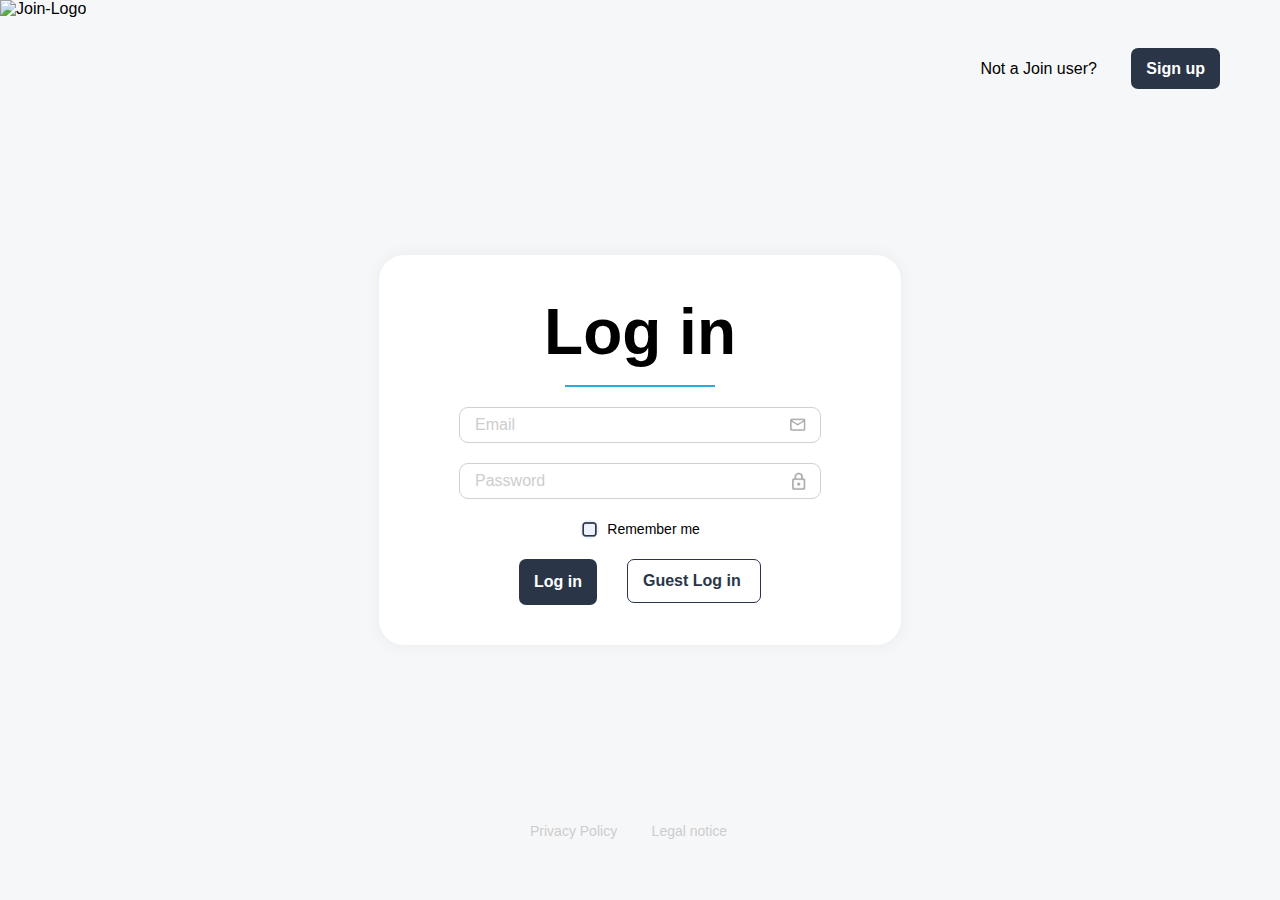
==== index.html @ 8a465587 "correct checkbox-images" ====
<!DOCTYPE html>
<html lang="en">
<head>
    <meta charset="UTF-8">
    <meta name="viewport" content="width=device-width, initial-scale=1.0">
    <title>Log in</title>
    <link rel="stylesheet" href="./styles/style.css">
    <link rel="stylesheet" href="./styles/index.css">
    <script src="./js/register.js" defer></script>
    <script src="./js/index.js" defer></script>
</head>
<body>
    <img class="posAbsolute logoSlideIn" src="./img/joinLogoBig.png" alt="Join-Logo">
    <section class="posAbsolute right0 padTop60 padRight60 opacity0to1">
        <span class="fontSize16 padRight30">Not a Join user?</span>
        <a href="./register.html" class="cursorPointer darkBtn fontBold fontSize16 noDecoration">Sign up</a>
    </section>
    <section class="overDivFormLogIn opacity0to1">
        <form class="formLogIn dFlex directionColumn alignCenter">
            <h1>
                Log in
            </h1>
            <div class="blueLine"></div>
            <div class="posRelative">
                <input placeholder="Email" id="logInEmail" class="cursorPointer marBot20 fontSize16 logInInputBorder" type="email" required>
                <img onclick="focusOn('logInEmail')" class="posAbsolute logInInputPicture height13 right15 top11 cursorPointer" src="./img/logInMail.png" alt="E-Mail-picture">
            </div>
            <div class="posRelative">
                <input placeholder="Password" id="logInPassword" oninput="logInShowEyeOrLock()" onfocusout="logInShowLock()" class="cursorPointer marBot20 fontSize16 logInInputBorder" type="password" required>
                <img id="logInLock" onclick="focusOn('logInPassword')" class="posAbsolute logInInputPicture height18 right15 top9 cursorPointer" src="./img/logInLock.png" alt="Password-picture">
                <img id="logInVisibilityOnOrOff" onclick="logInVisibilityOnOff()" class="posAbsolute right15 height15 top11 d-none cursorPointer" src="./img/logInVisibilityOff.png" alt="visibility-off-picture">
            </div>
            <div class="marBot20 fontSize14 dFlex alignCenter">
                <img onclick="changeCheckbox('logInCheckbox')" id="logInCheckbox" class="registerCheckbox cursorPointer" src="./img/checkboxNotChecked.png" alt="checkbox">
                <!-- <img id="logInCheckedCheckbox" class="registerCheckedCheckbox d-none" src="./img/registerCheckedCheckbox.png" alt="checked checkbox"> -->
                <!-- <input id="logInRememberMe" class="cursorPointer" type="checkbox"> -->
                <span for="logInRememberMe" class="padLeft8">Remember me</span>
            </div>
            <div class="dFlex">
                <button class="cursorPointer darkBtn fontBold fontSize16">Log in</button>
                <div class="overDivGuestLogInBtn marLeft30">
                    <div class="cursorPointer fontDarkBlue fontBold fontSize16 transparentBtn">Guest Log in</div>
                </div>
            </div>
        </form>
    </section>
    <section class="posAbsolute bot60LeftCenter opacity0to1">
        <a class="fontSize14 noDecoration fontLightGrey hoverFontLightBlue hoverFontBold padRight30" href="#">Privacy Policy</a>
        <a class="fontSize14 noDecoration fontLightGrey hoverFontLightBlue hoverFontBold" href="#">Legal notice</a>
    </section>
</body>
</html>
---- styles/style.css ----
body {
    font-family: "inter", sans-serif;
    margin: 0;
}

.cursorPointer {
    cursor: pointer;
}

.posAbsolute {
    position: absolute;
}

.posRelative {
    position: relative;
}

/* ---------- DISPLAY ---------- */

.d-none {
    display: none;
}

.dFlex {
    display: flex;
}

.directionColumn {
    flex-direction: column;
}

.alignCenter {
    align-items: center;
}

.justCenter {
    justify-content: center;
}

.justBetween {
    justify-content: space-between;
}

/* ---------- FONTS ---------- */

.fontLightGrey {
    color: #CDCDCD;
}

.fontDarkBlue {
    color: #2A3647;
}

.fontLightBlue {
    color: #29ABE2;
}

.hoverFontLightBlue:hover {
    color: #29ABE2;
}   

.fontBold {
    font-weight: bold;
}

.hoverFontBold:hover {
    font-weight: bold;
}

.noDecoration {
    text-decoration: none;
}

/* ---------- BUTTONS ---------- */

.darkBtn {
    background-color: #2A3647;
    color: white;
    padding: 12px 15px 12px 15px;
    border: none;
    border-radius: 7px;
    transition: all 225ms ease-in-out;
}

.darkBtn:hover {
    background-color: #29ABE2;
    box-shadow: 0px 4px 4px 0px #00000040;
}

.transparentBtn {
    padding: 12px 15px 12px 15px;
    border: 1px solid #2A3647;
    border-radius: 7px;
    transition: all 225ms ease-in-out;
}

.transparentBtn:hover {
    box-shadow: 0px 4px 4px 0px #00000040;
    border: 2px solid #29ABE2;
    color: #29ABE2;
}
---- styles/index.css ----
body {
    background-color: #F6F7F8;
}

h1 {
    font-size: 64px;
    margin: 16px;
    margin-top: 0;
}

/* ---------- HEIGHT AND WIDTH ---------- */

.height13 {
    height: 13px;
}

.height15 {
    height: 15px;
}

.height18 {
    height: 18px;
}

/* ---------- PADDING AND MARGIN ---------- */

.padTop60 {
    padding-top: 60px;
}

.padRight30 {
    padding-right: 30px;
}

.padRight60 {
    padding-right: 60px;
}

.padLeft8 {
    padding-left: 8px;
}

.marBot20 {
    margin-bottom: 20px;
}

.marLeft23 {
    margin-left: 23px;
}

.marLeft30{
    margin-left: 30px;
}

/* ---------- FONTS ---------- */

.fontSize14 {
    font-size: 14px;
}

.fontSize16 {
    font-size: 16px;
}

.hoverBlueUnderline:hover {
    text-decoration: underline;
    text-decoration-color: #29ABE2;
}

/* ---------- OTHERS ---------- */

.registerCheckbox {
    height: 20px;
}

.parentRegisterArrowBack {
    position: absolute;
    left: 50px;
    top: 60px;
    height: 20px;
    padding: 6px;
    transition: all 125ms ease-in-out;
}

.parentRegisterArrowBack:hover {
    padding: 5px;
    background-color: #f4f4f4;
    border-radius: 100%;
}

.registerArrowBack {
    height: 18px;
    transition: all 125ms ease-in-out;
}

.registerArrowBack:hover {
    height: 20px;
}

.overDivGuestLogInBtn {
    width: 134px;
    height: 46px;
}

.registerJoinLogo {
    width: 100px;
    left: 60px;
    top: 60px;
}

.overDivFormLogIn {
    width: 100%;
    height: 100vh;
    display: flex;
    justify-content: center;
    align-items: center;
    position: absolute;
    z-index: -1;
}

.formLogIn {
    box-shadow: 0px 0px 14px 3px #0000000A;
    background-color: white;
    padding: 40px 80px;
    border-radius: 25px;
}

.blueLine {
    width: 150px;
    height: 2px;
    background-color: #29ABE2;
    margin-bottom: 20px;
}

.bot60LeftCenter {
    bottom: 60px;
    left: calc(50vw - 110px);
}

.logInInputBorder {
    border-radius: 9px;
    border: 1px solid #D1D1D1;
    width: 330px;
    padding: 8px 15px;
    outline: none;
}

.logInInputBorder:focus {
    border: 1px solid #29ABE2;
}

.logInInputBorder::placeholder {
    color: #CDCDCD;
}

.pointerEventsNone {
    pointer-events: none;
}

.top9 {
    top: 9px;
}

.top11 {
    top: 11px;
}

.right0 {
    right: 0;
}

.right11 {
    right: 11px;
}

.right15 {
    right: 15px;
}

/* ---------- ANIMATIONS ---------- */

.opacity0to1 {
    animation-name: opacity0to1;
    animation-duration: 1.5s;
    animation-fill-mode: forwards;
}

.logoSlideIn {
    animation-name: logoSlideIn;
    animation-duration: 1s;
    animation-fill-mode: forwards;
}

@keyframes opacity0to1 {
    0% {
        opacity: 0;
    }
    25% {
        opacity: 0;
    }
    100% {
        opacity: 1;
    }
}

@keyframes logoSlideIn {
    0% {
        width: 274px;
        left: calc(50vw - 137px);
        top: calc(50vh - 167px);
    }
    25% {
        width: 274px;
        left: calc(50vw - 137px);
        top: calc(50vh - 167px);
    }
    100% {
        width: 100px;
        left: 60px;
        top: 60px;
    }
}
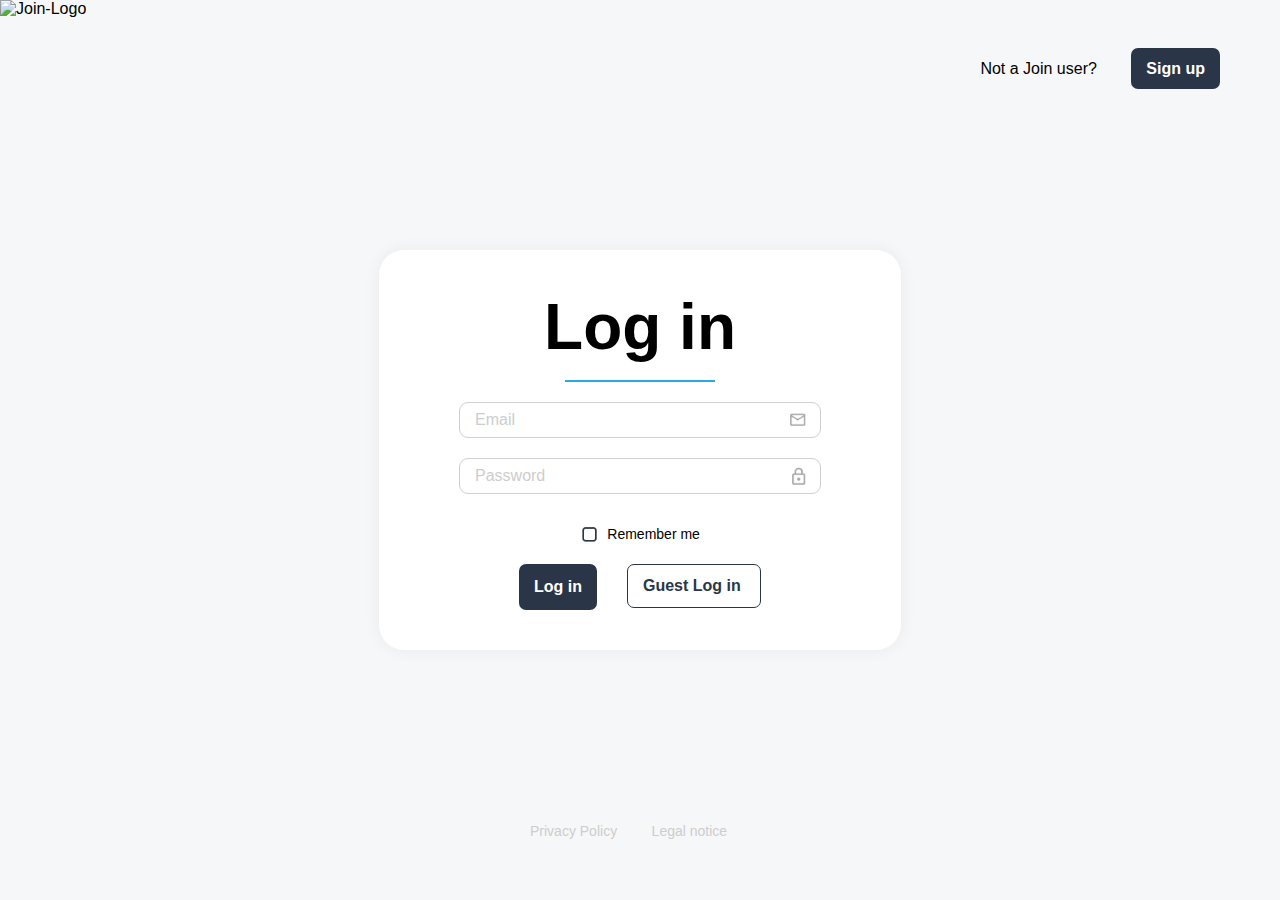
==== commit f7efd787: "Merge branch 'main' of https://github.com/KlaraK00/join-100" ====
--- a/index.html
+++ b/index.html
@@ -6,17 +6,20 @@
     <title>Log in</title>
     <link rel="stylesheet" href="./styles/style.css">
     <link rel="stylesheet" href="./styles/index.css">
+    <script src="./js/storageToken.js" defer></script>
+    <script src="./js/storage.js" defer></script>
     <script src="./js/register.js" defer></script>
     <script src="./js/index.js" defer></script>
+    <script src="js/header.js"></script>
 </head>
-<body>
+<body onload="initLogIn()">
     <img class="posAbsolute logoSlideIn" src="./img/joinLogoBig.png" alt="Join-Logo">
     <section class="posAbsolute right0 padTop60 padRight60 opacity0to1">
         <span class="fontSize16 padRight30">Not a Join user?</span>
         <a href="./register.html" class="cursorPointer darkBtn fontBold fontSize16 noDecoration">Sign up</a>
     </section>
     <section class="overDivFormLogIn opacity0to1">
-        <form class="formLogIn dFlex directionColumn alignCenter">
+        <form onsubmit="logIn(event)" class="formLogIn dFlex directionColumn alignCenter">
             <h1>
                 Log in
             </h1>
@@ -26,27 +29,26 @@
                 <img onclick="focusOn('logInEmail')" class="posAbsolute logInInputPicture height13 right15 top11 cursorPointer" src="./img/logInMail.png" alt="E-Mail-picture">
             </div>
             <div class="posRelative">
-                <input placeholder="Password" id="logInPassword" oninput="logInShowEyeOrLock()" onfocusout="logInShowLock()" class="cursorPointer marBot20 fontSize16 logInInputBorder" type="password" required>
+                <input placeholder="Password" id="logInPassword" oninput="showEyeOrLock('logInPassword', 'logInLock', 'logInVisibilityOnOrOff'), removeRedBorder('logInPassword'), removeDiv('logInFailed')" class="cursorPointer marBot20 fontSize16 logInInputBorder" type="password" required>
                 <img id="logInLock" onclick="focusOn('logInPassword')" class="posAbsolute logInInputPicture height18 right15 top9 cursorPointer" src="./img/logInLock.png" alt="Password-picture">
-                <img id="logInVisibilityOnOrOff" onclick="logInVisibilityOnOff()" class="posAbsolute right15 height15 top11 d-none cursorPointer" src="./img/logInVisibilityOff.png" alt="visibility-off-picture">
+                <img id="logInVisibilityOnOrOff" onclick="visibilityOnOff('logInVisibilityOnOrOff', 'logInLock', 'logInPassword')" class="posAbsolute right15 height15 top11 d-none cursorPointer" src="./img/logInVisibilityOff.png" alt="visibility-off-picture">
+                <div id="logInFailed" class="fontRed fontSize11 posAbsolute bot0 d-none">Wrong password Ups! Try again.</div>
             </div>
-            <div class="marBot20 fontSize14 dFlex alignCenter">
+            <div class="marBot20 fontSize14 dFlex alignCenter marTop10">
                 <img onclick="changeCheckbox('logInCheckbox')" id="logInCheckbox" class="registerCheckbox cursorPointer" src="./img/checkboxNotChecked.png" alt="checkbox">
-                <!-- <img id="logInCheckedCheckbox" class="registerCheckedCheckbox d-none" src="./img/registerCheckedCheckbox.png" alt="checked checkbox"> -->
-                <!-- <input id="logInRememberMe" class="cursorPointer" type="checkbox"> -->
                 <span for="logInRememberMe" class="padLeft8">Remember me</span>
             </div>
             <div class="dFlex">
                 <button class="cursorPointer darkBtn fontBold fontSize16">Log in</button>
                 <div class="overDivGuestLogInBtn marLeft30">
-                    <div class="cursorPointer fontDarkBlue fontBold fontSize16 transparentBtn">Guest Log in</div>
+                    <div onclick="guestLogIn()" class="cursorPointer fontDarkBlue fontBold fontSize16 transparentBtn">Guest Log in</div>
                 </div>
             </div>
         </form>
     </section>
     <section class="posAbsolute bot60LeftCenter opacity0to1">
-        <a class="fontSize14 noDecoration fontLightGrey hoverFontLightBlue hoverFontBold padRight30" href="#">Privacy Policy</a>
-        <a class="fontSize14 noDecoration fontLightGrey hoverFontLightBlue hoverFontBold" href="#">Legal notice</a>
+        <a class="fontSize14 noDecoration fontLightGrey hoverFontLightBlue hoverFontBold padRight30" href="./privacyPolicy.html">Privacy Policy</a>
+        <a class="fontSize14 noDecoration fontLightGrey hoverFontLightBlue hoverFontBold" href="./legalNotice.html">Legal notice</a>
     </section>
 </body>
 </html>--- a/styles/style.css
+++ b/styles/style.css
@@ -25,12 +25,24 @@
     display: flex;
 }
 
+.flex1 {
+    flex-grow: 1;
+}
+
 .directionColumn {
     flex-direction: column;
 }
 
+.alignStart {
+    align-items: start;
+}
+
 .alignCenter {
     align-items: center;
+}
+
+.alignEnd {
+    align-items: end;
 }
 
 .justCenter {
@@ -41,7 +53,19 @@
     justify-content: space-between;
 }
 
+.justEnd {
+    justify-content: end;
+}
+
 /* ---------- FONTS ---------- */
+
+.fontRed {
+    color: rgba(255, 0, 0, 0.6);
+}
+
+.fontGrey {
+    color: #A8A8A8;
+}
 
 .fontLightGrey {
     color: #CDCDCD;
--- a/styles/index.css
+++ b/styles/index.css
@@ -22,6 +22,18 @@
     height: 18px;
 }
 
+.height20 {
+    height: 20px;
+}
+
+.width50 {
+    width: 50px;
+}
+
+.width100Perc {
+    width: 100%;
+}
+
 /* ---------- PADDING AND MARGIN ---------- */
 
 .padTop60 {
@@ -36,14 +48,30 @@
     padding-right: 60px;
 }
 
+.padLeft6 {
+    padding-left: 6px;
+}
+
 .padLeft8 {
     padding-left: 8px;
 }
 
+.padLeft16 {
+    padding-left: 16px;
+}
+
 .marBot20 {
     margin-bottom: 20px;
 }
 
+.marTopMinus10 {
+    margin-top: -10px;
+}
+
+.marTop10 {
+    margin-top: 10px;
+}
+
 .marLeft23 {
     margin-left: 23px;
 }
@@ -52,7 +80,55 @@
     margin-left: 30px;
 }
 
+.gap6 {
+    gap: 6px;
+}
+
+.gap10 {
+    gap: 10px;
+}
+
+.gap20 {
+    gap: 20px;
+}
+
 /* ---------- FONTS ---------- */
+
+.registerDialog span {
+    padding: 18px 20px 18px 20px !important;
+    border-radius: 12px !important;
+}
+
+/* .registerBgDark {
+    position: absolute;
+    top: 0;
+    left: 0;
+    right: 0;
+    bottom: 0;
+    background: rgba(0, 0, 0, 0.2);
+} */
+
+.registerDialog {
+    position: absolute;
+    top: 0;
+    left: 0;
+    right: 0;
+    bottom: 0;
+    border: none;
+    background-color: transparent;
+}
+
+dialog::backdrop {
+    background: rgba(0, 0, 0, 0.2);
+}
+
+.fontSize11 {
+    font-size: 11px;
+}
+
+.fontSize12 {
+    font-size: 12px;
+}
 
 .fontSize14 {
     font-size: 14px;
@@ -68,6 +144,25 @@
 }
 
 /* ---------- OTHERS ---------- */
+
+/* input:-webkit-autofill {
+    appearance: none;
+} */
+
+/* input:-internal-autofill-selected {
+    appearance: auto;
+    background-image: none !important;
+    background-color: transparent !important;
+    color: white !important;
+} */
+
+.informNotTheSamePassword {
+    position: absolute;
+}
+
+.redBorder {
+    border-color: red !important;
+}
 
 .registerCheckbox {
     height: 20px;
@@ -140,9 +235,10 @@
 .logInInputBorder {
     border-radius: 9px;
     border: 1px solid #D1D1D1;
-    width: 330px;
     padding: 8px 15px;
     outline: none;
+    padding-right: 40px;
+    width: 305px;
 }
 
 .logInInputBorder:focus {
@@ -175,6 +271,14 @@
 
 .right15 {
     right: 15px;
+}
+
+.bot0 {
+    bottom: 0;
+}
+
+.bottomMinus18 {
+    bottom: -18px;
 }
 
 /* ---------- ANIMATIONS ---------- */
